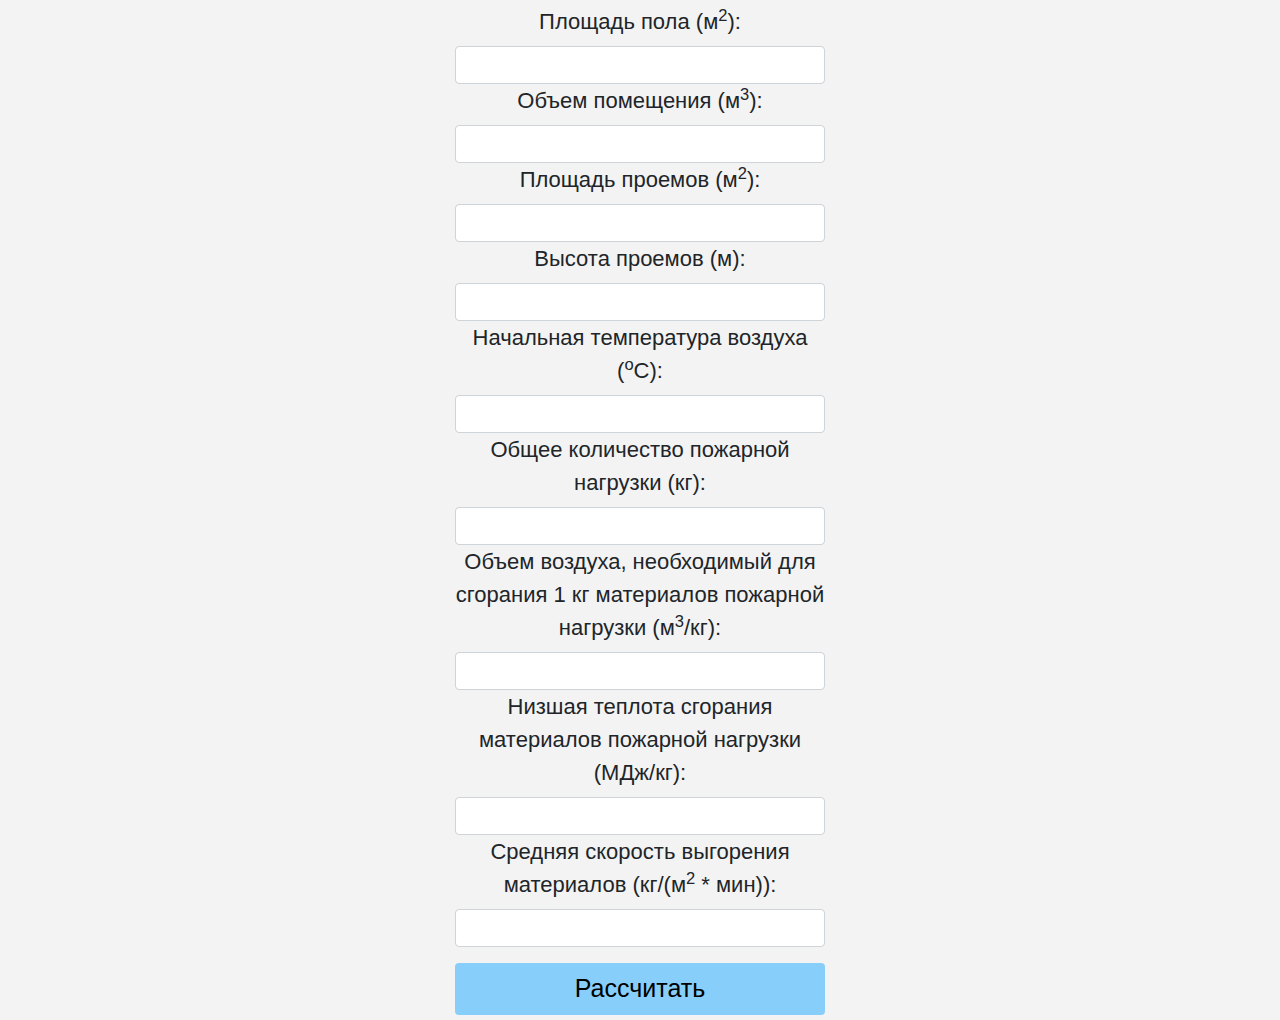
==== www/index.html @ 090c5a09 "Created project" ====
<!DOCTYPE html>
<html>

<head>
    <meta charset="utf-8" />
    <meta name="format-detection" content="telephone=no" />
    <meta name="msapplication-tap-highlight" content="no" />
    <meta name="viewport" content="user-scalable=no, initial-scale=1, maximum-scale=1, minimum-scale=1, width=device-width" />
    <meta http-equiv="Content-Security-Policy" content="default-src * 'unsafe-inline'; style-src 'self' 'unsafe-inline'; media-src *" />
    <link rel="stylesheet" type="text/css" href="css/styles.css" />
    <link rel="stylesheet" type="text/css" href="css/bootstrap.min.css">
    <title>TemperatureApp</title>
</head>

<body class="bodystyle">
    <div class="container-fluid custom-style">
      <form class="inner-element" action="JavaScript:calculate()" id="form">
        <div class="form-group">
          <label>Площадь пола (м<sup>2</sup>):</label>
          <input type="number" min="0" step="0.0001" class="form-control" id="square" required>
          <label>Объем помещения (м<sup>3</sup>):</label>
          <input type="number" min="0" step="0.0001" class="form-control" id="volume" required>
          <label>Площадь проемов (м<sup>2</sup>):</label>
          <input type="number" min="0" step="0.0001" class="form-control" id="asquare" required>
          <label>Высота проемов (м):</label>
          <input type="number" min="0" step="0.0001" class="form-control" id="height" required>
          <label>Начальная температура воздуха (<sup>о</sup>С):</label>
          <input type="number" min="-273" step="0.0001" class="form-control" id="temperature" required>
          <label>Общее количество пожарной нагрузки (кг):</label>
          <input type="number" min="0" step="0.0001" class="form-control" id="load" required>
          <label>Объем воздуха, необходимый для сгорания 1 кг материалов пожарной нагрузки (м<sup>3</sup>/кг):</label>
          <input type="number" min="0" step="0.0001" class="form-control" id="airvolume" required>
          <label>Низшая теплота сгорания материалов пожарной нагрузки (МДж/кг):</label>
          <input type="number" min="0" step="0.0001" class="form-control" id="burn" required>
          <label>Средняя скорость выгорения материалов (кг/(м<sup>2</sup> * мин)):</label>
          <input type="number" min="0" step="0.0001" class="form-control" id="aburn" required>
        </div>

        <button type="submit" class="btn btn-default">Рассчитать</button>
      </form>


      <form class="inner-element" action="JavaScript:getBack()" hidden id="res">
        <p>Температура воздуха после возгорания достигнет 100<sup>о</sup>С через <label id="when100"></label> минут <br>
        Максимальная температура достигнет <label id="maxtemp"></label><sup>о</sup>С через <label id="maxtime"></label> минут<br>
        Температура упадет снова до 100<sup>о</sup>С через <label id="whenmin100"></label> минут <br></p>

        <button type="submit" class="btn btn-default">Назад</button>
      </form>
    </div>

    <script src="js/app.js"></script>
</body>

</html>
---- www/css/styles.css ----
.bodystyle {
  background-color: #F3F3F3;
}

.custom-style {
  max-width: 400px;
  background-color: #F3F3F3;
  margin: 5px auto;
  text-align: center;
  font-size: 22px !important;
}

.form-control {
  font-size: 22px;
}

.inner-element {
  margin: 5px auto;
}

.btn {
  background-color: #87CEFA;
  width: 100%;
  font-size: 25px !important;
}
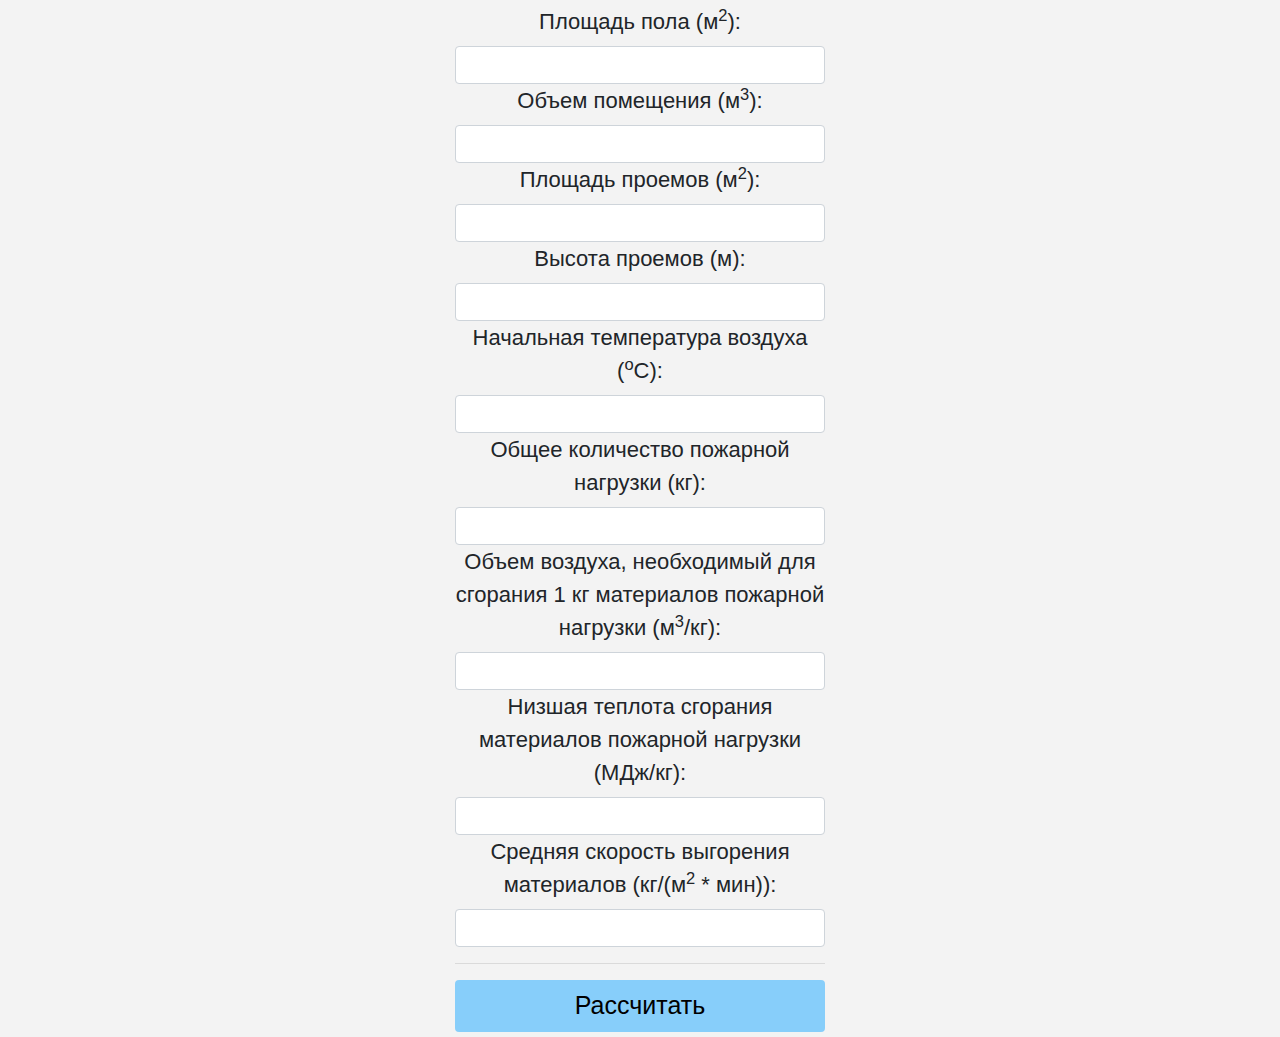
==== commit 8b095ef5: "Chaged" ====
--- a/www/index.html
+++ b/www/index.html
@@ -35,15 +35,15 @@
           <label>Средняя скорость выгорения материалов (кг/(м<sup>2</sup> * мин)):</label>
           <input type="number" min="0" step="0.0001" class="form-control" id="aburn" required>
         </div>
-
+        <hr>
         <button type="submit" class="btn btn-default">Рассчитать</button>
       </form>
 
 
       <form class="inner-element" action="JavaScript:getBack()" hidden id="res">
-        <p>Температура воздуха после возгорания достигнет 100<sup>о</sup>С через <label id="when100"></label> минут <br>
-        Максимальная температура достигнет <label id="maxtemp"></label><sup>о</sup>С через <label id="maxtime"></label> минут<br>
-        Температура упадет снова до 100<sup>о</sup>С через <label id="whenmin100"></label> минут <br></p>
+        <p>Температура воздуха после возгорания достигнет 100<sup>о</sup>С через <label id="when100"></label> минут <br><hr>
+        Максимальная температура достигнет <label id="maxtemp"></label><sup>о</sup>С через <label id="maxtime"></label> минут<br><hr>
+        Температура упадет снова до 100<sup>о</sup>С через <label id="whenmin100"></label> минут <br><hr></p>
 
         <button type="submit" class="btn btn-default">Назад</button>
       </form>
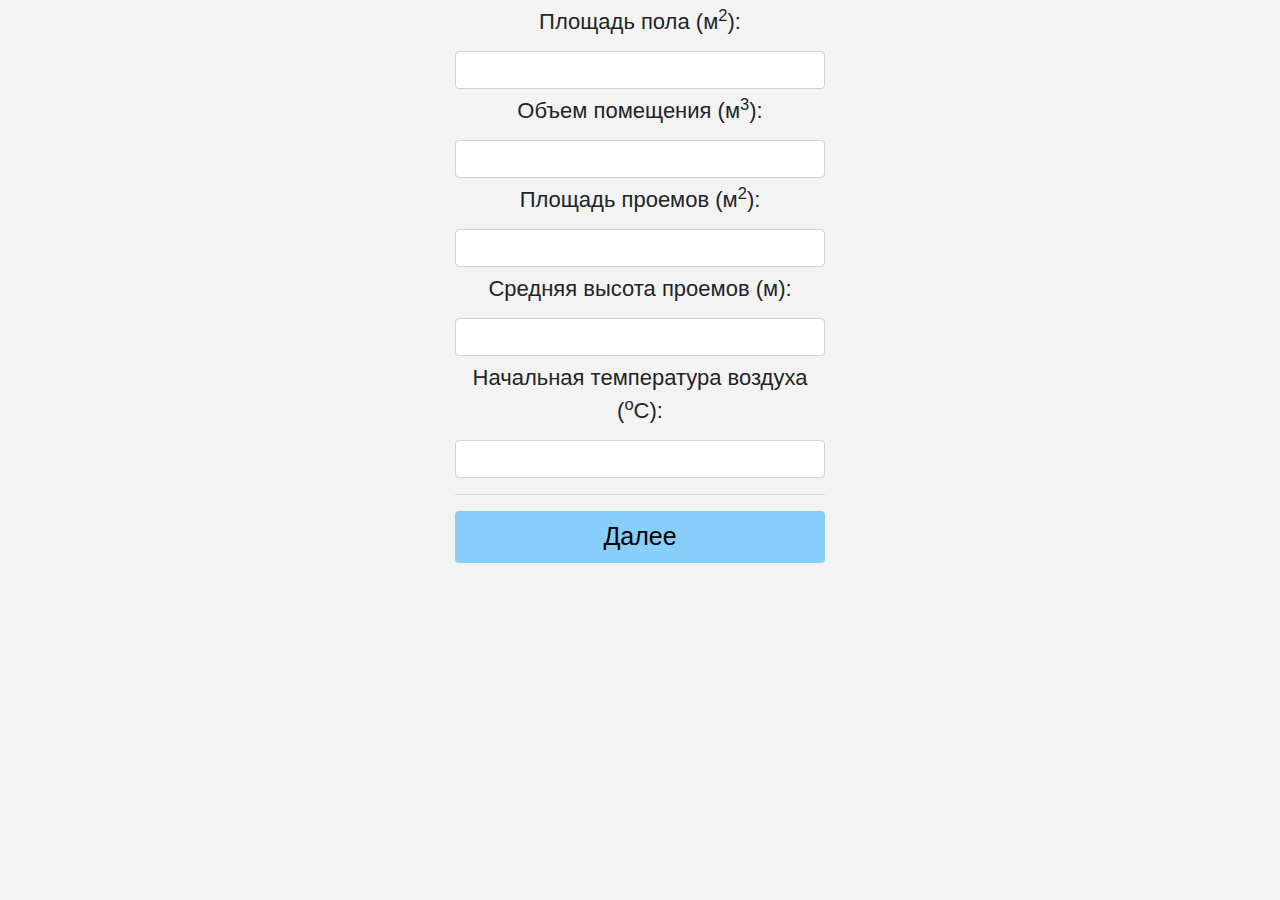
==== commit 727f1ff1: "Updated" ====
--- a/www/index.html
+++ b/www/index.html
@@ -14,26 +14,30 @@
 
 <body class="bodystyle">
     <div class="container-fluid custom-style">
-      <form class="inner-element" action="JavaScript:calculate()" id="form">
+      <form class="inner-element" action="JavaScript:nextPage()" id="form">
         <div class="form-group">
           <label>Площадь пола (м<sup>2</sup>):</label>
-          <input type="number" min="0" step="0.0001" class="form-control" id="square" required>
+          <input type="number" min="2" step="0.0001" class="form-control" id="square" required>
           <label>Объем помещения (м<sup>3</sup>):</label>
-          <input type="number" min="0" step="0.0001" class="form-control" id="volume" required>
+          <input type="number" min="5" step="0.0001" class="form-control" id="volume" required>
           <label>Площадь проемов (м<sup>2</sup>):</label>
-          <input type="number" min="0" step="0.0001" class="form-control" id="asquare" required>
-          <label>Высота проемов (м):</label>
-          <input type="number" min="0" step="0.0001" class="form-control" id="height" required>
+          <input type="number" min="0.5" step="0.0001" class="form-control" id="asquare" required>
+          <label>Средняя высота проемов (м):</label>
+          <input type="number" min="0.25" step="0.0001" class="form-control" id="height" required>
           <label>Начальная температура воздуха (<sup>о</sup>С):</label>
-          <input type="number" min="-273" step="0.0001" class="form-control" id="temperature" required>
-          <label>Общее количество пожарной нагрузки (кг):</label>
-          <input type="number" min="0" step="0.0001" class="form-control" id="load" required>
-          <label>Объем воздуха, необходимый для сгорания 1 кг материалов пожарной нагрузки (м<sup>3</sup>/кг):</label>
-          <input type="number" min="0" step="0.0001" class="form-control" id="airvolume" required>
-          <label>Низшая теплота сгорания материалов пожарной нагрузки (МДж/кг):</label>
-          <input type="number" min="0" step="0.0001" class="form-control" id="burn" required>
-          <label>Средняя скорость выгорения материалов (кг/(м<sup>2</sup> * мин)):</label>
-          <input type="number" min="0" step="0.0001" class="form-control" id="aburn" required>
+          <input type="number" min="-100" step="0.0001" class="form-control" id="temperature" required>
+        </div>
+        <hr>
+        <button type="submit" class="btn btn-default">Далее</button>
+      </form>
+
+      <form class="inner-element" action="JavaScript:calculate()" hidden id="secpage">
+        <div class="form-group">
+          <label>Выберите материалы пожарной нагрузки и введите их количество (кг):</label>
+          <label><input type="checkbox" onclick="JavaScript:toggle('wood', 'wood1')" class="form-control chck" id="wood"> Дерево</label>
+          <input type="number" min="0" step="0.0001" class="form-control" id="wood1" hidden>
+          <label><input type="checkbox" onclick="JavaScript:toggle('plastic', 'plastic1')" class="form-control chck" id="plastic"> Пластик</label>
+          <input type="number" min="0" step="0.0001" class="form-control" id="plastic1" hidden>
         </div>
         <hr>
         <button type="submit" class="btn btn-default">Рассчитать</button>
--- a/www/css/styles.css
+++ b/www/css/styles.css
@@ -12,6 +12,7 @@
 
 .form-control {
   font-size: 22px;
+  margin: 5px auto;
 }
 
 .inner-element {
@@ -23,3 +24,7 @@
   width: 100%;
   font-size: 25px !important;
 }
+
+.chck {
+  zoom: 1.5;
+}
